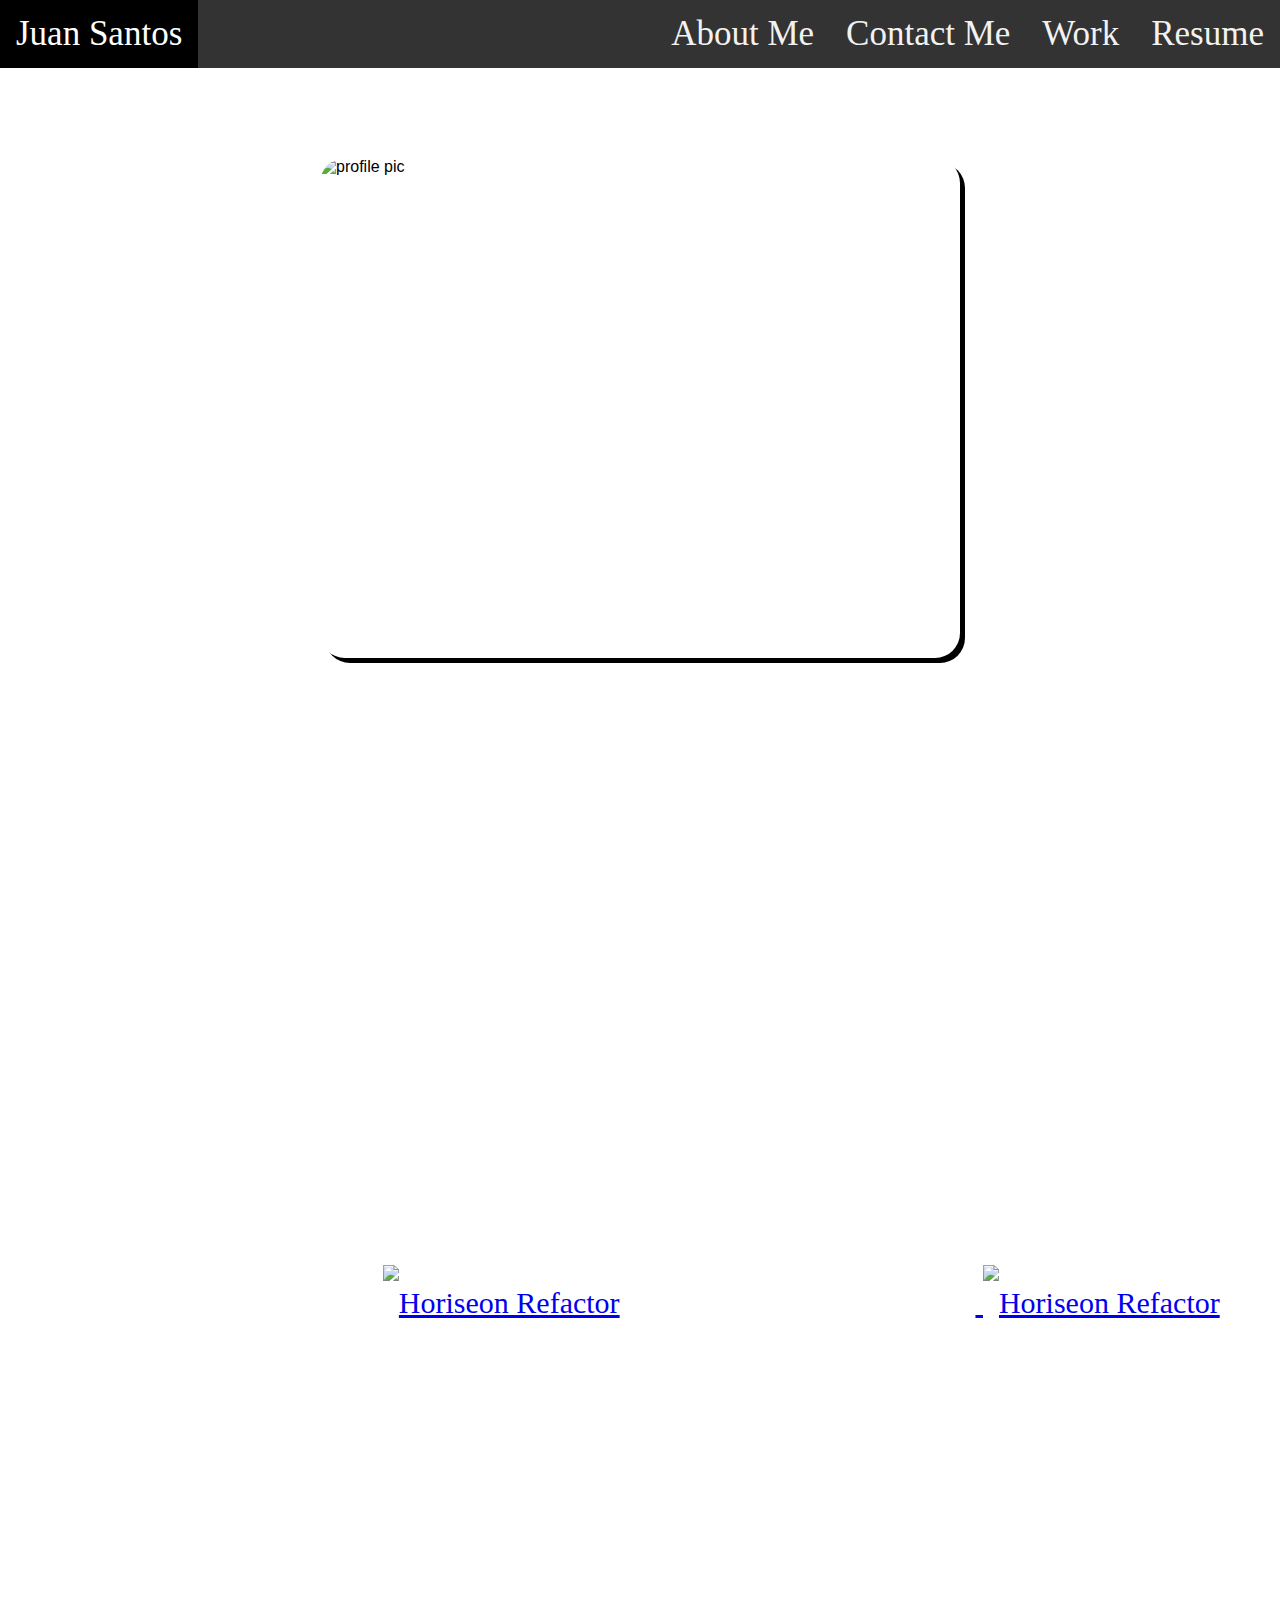
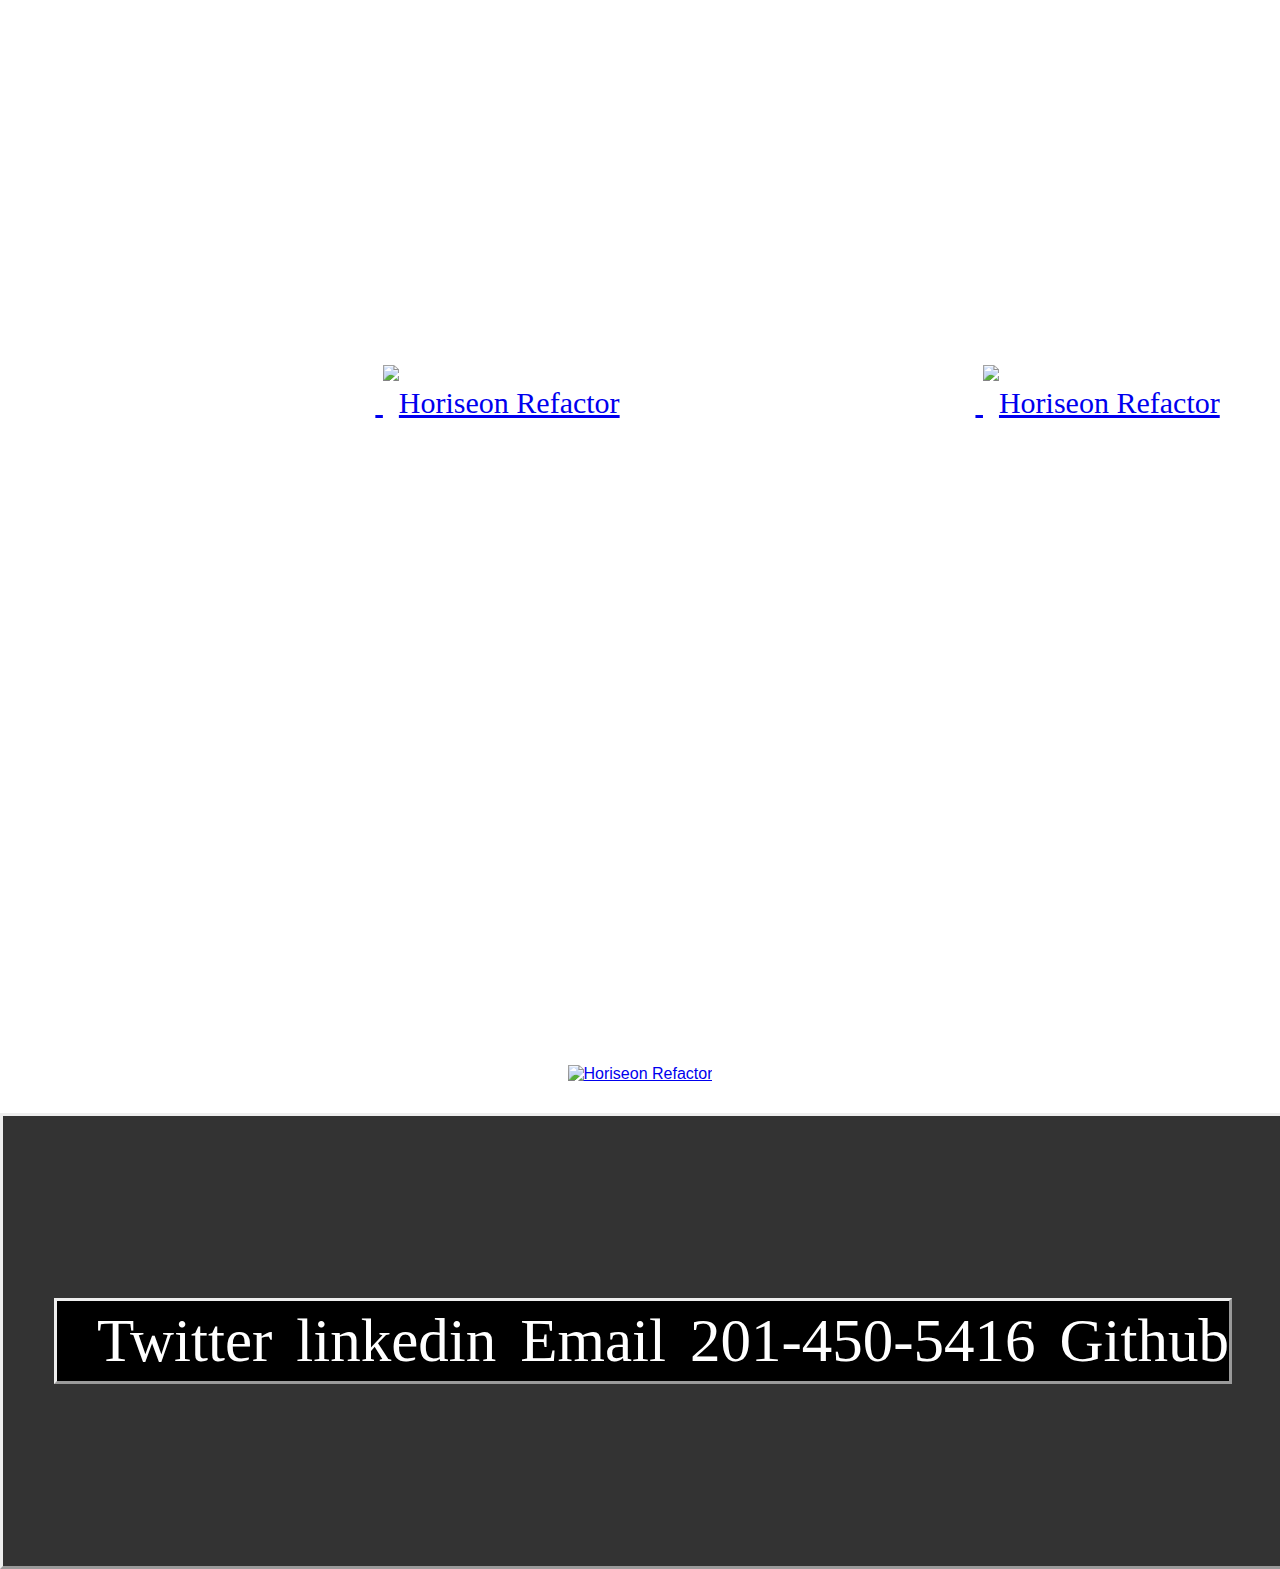
==== index.html @ 04cd7d2f "repaired contact link in small screens" ====
<!DOCTYPE html>
<html>

<head>
  <title>Juan Santos</title>
  <link rel="stylesheet" type="text/css" href="style.css">
  <link rel="stylesheet" href="https://fonts.googleapis.com/css?family=Tangerine">
</head>

<Body>
  <Nav class="topnav">
    <a class="active" href="index.html">Juan Santos</a>
    <div class="topnav-right">
      <a href="#aboutMe">About Me</a>
      <a href="#contacts">Contact Me</a>
      <a href="#work">Work</a>
      <A href="Secondpage.html">Resume</A>
    </div>
  </Nav>

  <br>
  <br>
  <br>
  <br>
  <br>



  <section>
    <img id="profilePic"
      src="https://gp1.wac.edgecastcdn.net/802892/http_public_production/photos/images/33603902/original/resize:300x225/crop:x0y121w1124h843/hash:1613493631/juansantos.jpg?1613493631"
      alt="profile pic" width="600px" height="500px">
  </section>

  <div>
    <h1 id="aboutMe">About Me</h1>
    <p>Self starting Full Stack Web Developer, with a keen knack for fast learning. My background in Entrepreneurial
      Finance and Technology immersed in high risk, high stress situations have given me a great base for a Fintech
      working knowledge. I have recently acquired a Full Stack Certificate from Rutgers University, New Jersey. Being
      rewarded with a high caliber experience in JavaScript, CSS, react.js, and HTML. I possess the habits of
      learning,
      problem-solving and effectively colaborating, I see myself bringing value to your company, by creating, deploying
      and
      maintaining state of the art apps, websites and projects.</p>
  </div>



  <main class="boxes">

    <div class="horiseon">Horizon Refactord Page
      <a href="https://github.com/thereal-baitjet/seoHorizonhw1">
        <img
          src="https://github.com/thereal-baitjet/seoHorizonhw1/raw/main/assets/images/2021-02-12-20-27-thereal-baitjet.github.io.png"
          widht="45%" height="575px" alt="Horiseon Refactor"></a></div>
          <br>
    <div class="horiseon">Horizon Refactord Page<a  href="https://github.com/thereal-baitjet/seoHorizonhw1">
      <img
        src="https://github.com/thereal-baitjet/seoHorizonhw1/raw/main/assets/images/2021-02-12-20-27-thereal-baitjet.github.io.png"
        widht="45%" height="575px" alt="Horiseon Refactor"></a></div>
    <div class="horiseon">Horizon Refactord Page<a  href="https://github.com/thereal-baitjet/seoHorizonhw1">
      <img
        src="https://github.com/thereal-baitjet/seoHorizonhw1/raw/main/assets/images/2021-02-12-20-27-thereal-baitjet.github.io.png"
        widht="45%" height="575x" alt="Horiseon Refactor"></a></div>
      <div class="horiseon">Horizon Refactord Page<a  href="https://github.com/thereal-baitjet/seoHorizonhw1">
        <img
          src="https://github.com/thereal-baitjet/seoHorizonhw1/raw/main/assets/images/2021-02-12-20-27-thereal-baitjet.github.io.png"
          widht="45%" height="575px" alt="Horiseon Refactor"></a></div>
      
      
          <section id="work"><a href="https://github.com/thereal-baitjet/seoHorizonhw1">
        <img
          src="https://github.com/thereal-baitjet/seoHorizonhw1/raw/main/assets/images/2021-02-12-20-27-thereal-baitjet.github.io.png"
          widht="90%" height="1150px" alt="Horiseon Refactor"></a></section>
           <!--changed last iomafe div to section to make it larger and centered-->
      </main>


</body>
<footer id="contacts">
  <ul class="ful">
    <li><a href="https://twitter.com/Baitjet4">Twitter</a></li>
    <li><a href="https://linkedin.com/in/juan-santos-8380b0186">linkedin</a></li>
    <li><a href="mailto:baitjet@icloud.com">Email</a></li>
    <li><a href="tel:2014505416">201-450-5416</a></li>
    <li><a href="https://github.com/thereal-baitjet">Github</a></li>
  </ul>
</footer>

</html>
---- style.css ----
html body { 
  background-image: url(assets/felix-mittermeier.jpg)
}
.boxes {
padding: 30px;
}

.boxes > div {
      margin-left: 45px;
      width: 45.5%;
      height: 700px;
      text-align: center;
      line-height: 75px;
      font-size: 30px;
      font-family: 'pt serif';
      color: white;
  }
/*gives the div boxes theyre properties*/
body {
    margin: 0;
    font-family: Arial, Helvetica, sans-serif;
  }
  
  .topnav {
    overflow: hidden;
    background-color: #333;
  }
  
  .topnav a {
    font-family: 'pt serif';
    float: left;
    color: #f2f2f2;
    text-align: center;
    padding: 14px 16px;
    text-decoration: none;
    font-size: 35px;
  }
  
  .topnav a:hover {
    background-color: black;
    color: white;
  }
  
  .topnav a.active {
    background: black;
    color: white;
  }
  
  .topnav-right {
    float: right;
}
  .boxes {
      display: flex;
      flex-wrap: wrap;
      flex-direction: row;
      align-items: center;
  }

.ful {
        border: outset;
        display: inline-grid;
        grid-auto-flow: row;
        grid-gap: 24px;
        justify-items: center;
        margin: auto;
      }
      
      @media (min-width: 500px){
    
        .ful {
          background: black;
          display: flex;
          flex-flow: wrap;
          grid-auto-flow: column;
          list-style-type: none;
          /* fixed footer for smallers screens*/
        }
      
     .ful a {
         overflow: hidden;
         display: flex;
         flex-wrap: wrap;
         flex-direction: row;
        font-size: 61px;
        font-family: 'pt serif';
        color: rgb(255, 255, 255);
        text-decoration: none;
        box-shadow: inset 0 -1px 0 red(0, 92%, 14%, 0.4);
      }
      
     .ful a:hover {
        box-shadow: inset 0 -1.2em 0 red(0, 0%, 100%, 0.4);
      }
      
     .ful li:last-child {
        grid-column: 1 / 2;
        grid-row: 1 / 2;
      }

  footer {
    border: outset;
    display: flex;
    flex-direction: column;
    height: 50vh;
    width: 100%;
    background-color: #333;
    line-height: 1.3;
  }
  p {
    color: white;
    font-family: 'pt serif';
    font-size: 35px;
    margin: 6%;
  }

  h1 {
    color: white;
    font-family: 'pt serif';
    font-size: 35px;
    text-align: center;
  }
  #profilePic {
    display: block;
    margin-left: auto;
    margin-right: auto;
    width: 50%;
    border-radius: 25px;
    box-shadow: 5px 5px;
  }
  #instgram {
    display: block;
    margin-left: auto;
    margin-right: auto;
    width: 50%;
    border-radius: 25px;
    box-shadow: 5px 5px;
  }
  #horiseon {
    width: 100vmax;
    Display: flex;
    flex-direction: column;
    flex-wrap: wrap;
  }
  main {
    text-align: center;
  }
  
  #work {
    box-align: bottom;
    box-align: center;
    width: 100vmax;
  }

  }
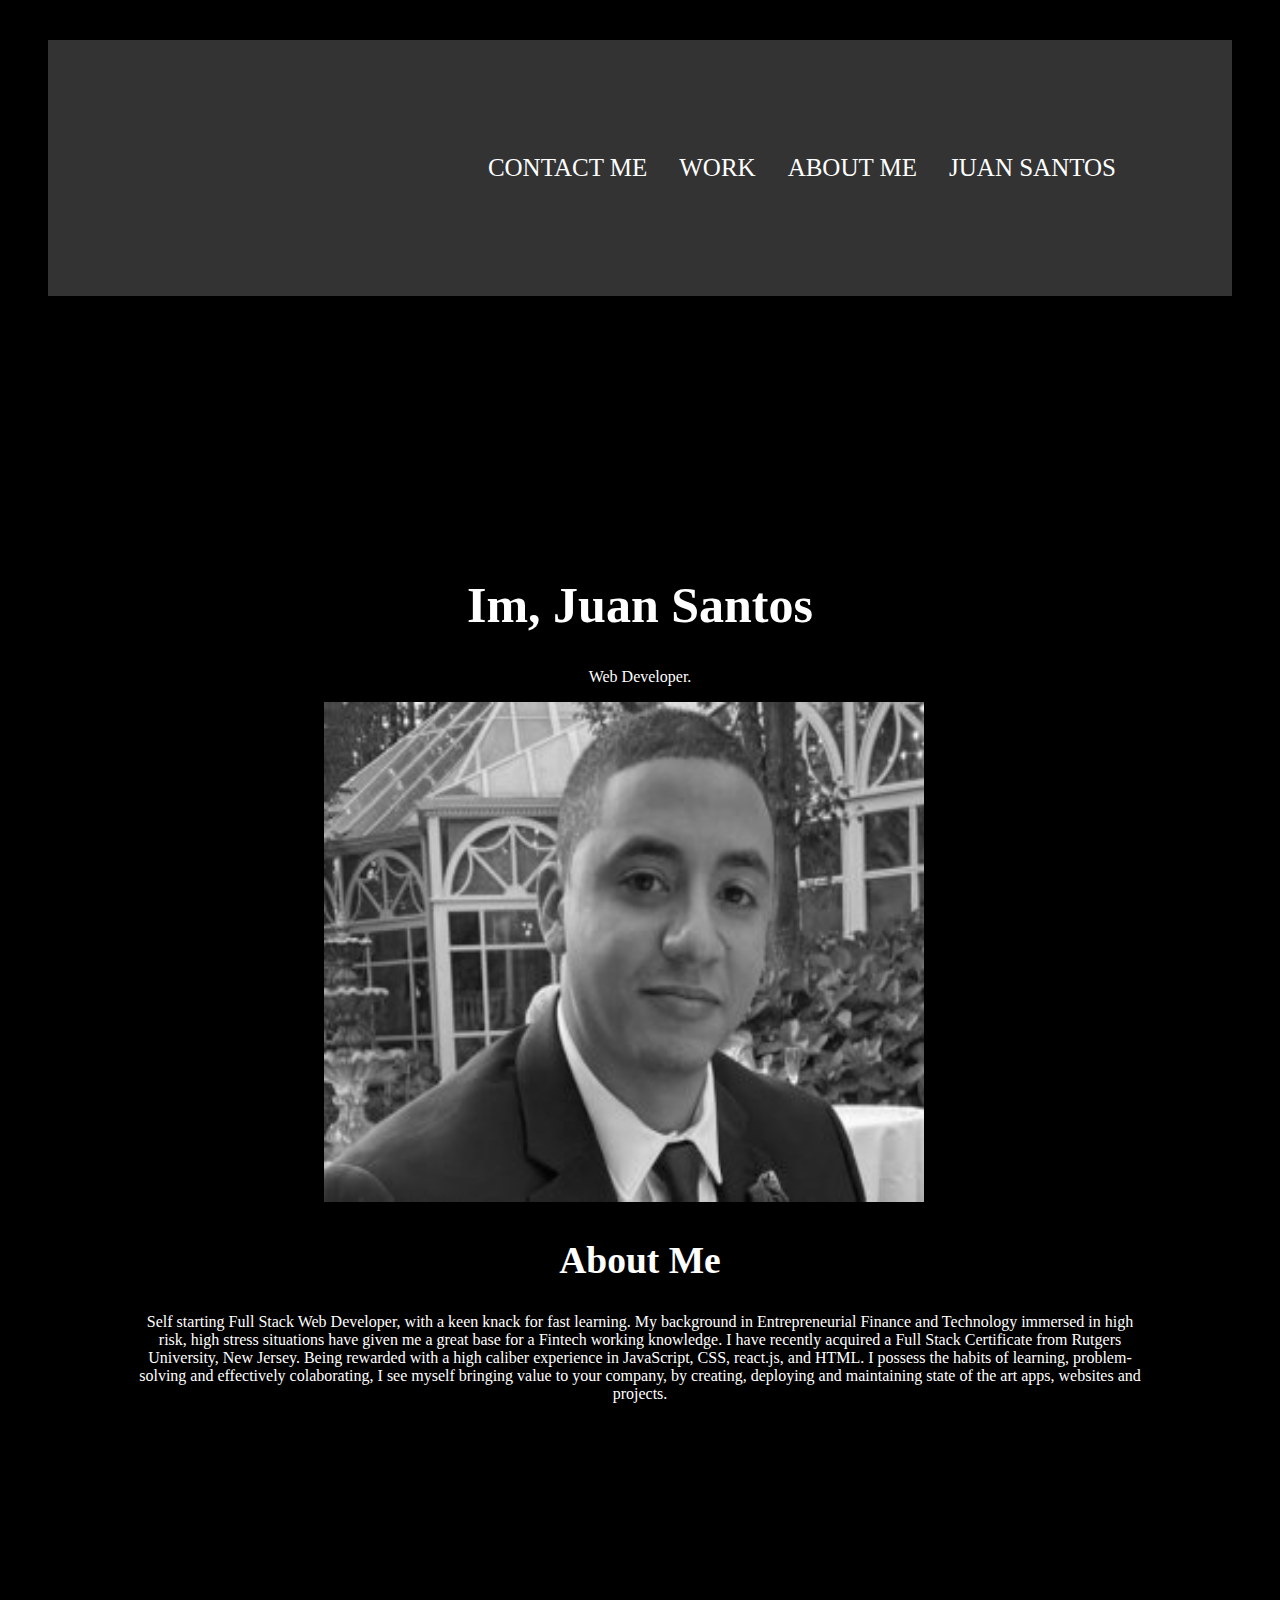
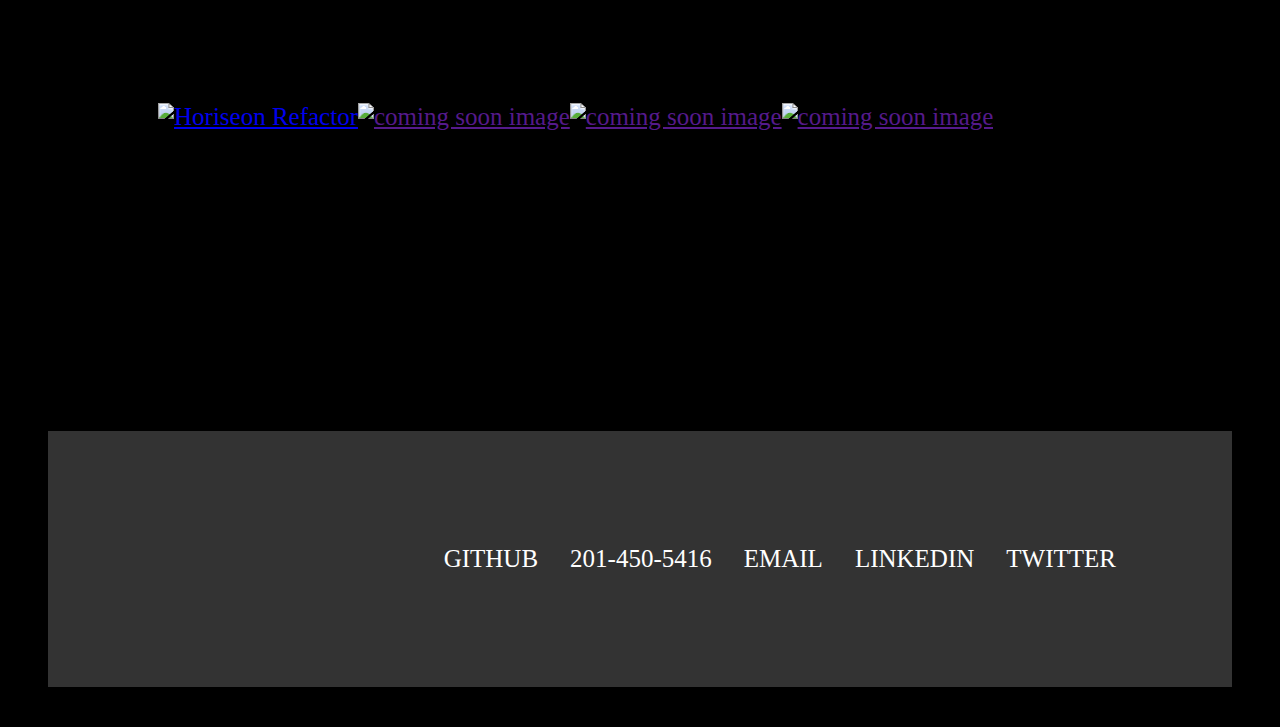
==== commit 8dfc2fcf: "scrathed css file and redid completely" ====
--- a/index.html
+++ b/index.html
@@ -4,36 +4,33 @@
 <head>
   <title>Juan Santos</title>
   <link rel="stylesheet" type="text/css" href="style.css">
-  <link rel="stylesheet" href="https://fonts.googleapis.com/css?family=Tangerine">
 </head>
 
 <Body>
-  <Nav class="topnav">
-    <a class="active" href="index.html">Juan Santos</a>
-    <div class="topnav-right">
-      <a href="#aboutMe">About Me</a>
-      <a href="#contacts">Contact Me</a>
-      <a href="#work">Work</a>
-      <A href="Secondpage.html">Resume</A>
-    </div>
-  </Nav>
 
-  <br>
-  <br>
-  <br>
-  <br>
-  <br>
+  <nav>
+     <ul>
+       <li><a href="#index.html">JUAN SANTOS</a></li>
+       <li><a href="#aboutMe">ABOUT ME</a></li>
+       <li><a href="#work">WORK</a></li>
+       <li><a href="#contacts">CONTACT ME</a></li>
+     </ul>
+    </nav>
 
 
+    <div>
+      <h1>Im, Juan Santos </h1>
+      <p>Web Developer.</p>
+  </div>
 
-  <section>
+  <section class="centeredPic">
     <img id="profilePic"
-      src="https://gp1.wac.edgecastcdn.net/802892/http_public_production/photos/images/33603902/original/resize:300x225/crop:x0y121w1124h843/hash:1613493631/juansantos.jpg?1613493631"
-      alt="profile pic" width="600px" height="500px">
+      src="blkwhtprofile.jpg"
+      alt="Recent pic in black and white" width="600px" height="500px">
   </section>
 
-  <div>
-    <h1 id="aboutMe">About Me</h1>
+  <div class="centeredAbout">
+    <h2 id="aboutMe">About Me</h2>
     <p>Self starting Full Stack Web Developer, with a keen knack for fast learning. My background in Entrepreneurial
       Finance and Technology immersed in high risk, high stress situations have given me a great base for a Fintech
       working knowledge. I have recently acquired a Full Stack Certificate from Rutgers University, New Jersey. Being
@@ -44,46 +41,49 @@
       maintaining state of the art apps, websites and projects.</p>
   </div>
 
+  
+  <main>
+  
+  
+    <section id="work" Class="mainWork">
+      
+      <div>
+        <a href="https://github.com/thereal-baitjet/seoHorizonhw1">
+    <img
+      src="https://github.com/thereal-baitjet/seoHorizonhw1/raw/main/assets/images/2021-02-12-20-27-thereal-baitjet.github.io.png"
+      widht="25%" height="300px" alt="Horiseon Refactor"></a></div>
+   
 
-
-  <main class="boxes">
-
-    <div class="horiseon">Horizon Refactord Page
-      <a href="https://github.com/thereal-baitjet/seoHorizonhw1">
+    <div class="Coming soon">
+      <a href="">
         <img
-          src="https://github.com/thereal-baitjet/seoHorizonhw1/raw/main/assets/images/2021-02-12-20-27-thereal-baitjet.github.io.png"
-          widht="45%" height="575px" alt="Horiseon Refactor"></a></div>
+          src="https://image.freepik.com/free-vector/coming-soon-message-illuminated-with-light-projector_1284-3622.jpg"
+          widht="25%" height="300px" alt="coming soon image"></a></div>
           <br>
-    <div class="horiseon">Horizon Refactord Page<a  href="https://github.com/thereal-baitjet/seoHorizonhw1">
+    <div class="horiseon"><a  href="">
       <img
-        src="https://github.com/thereal-baitjet/seoHorizonhw1/raw/main/assets/images/2021-02-12-20-27-thereal-baitjet.github.io.png"
-        widht="45%" height="575px" alt="Horiseon Refactor"></a></div>
-    <div class="horiseon">Horizon Refactord Page<a  href="https://github.com/thereal-baitjet/seoHorizonhw1">
+        src="https://image.freepik.com/free-vector/coming-soon-message-illuminated-with-light-projector_1284-3622.jpg"
+        widht="25%" height="300px" alt="coming soon image"></a></div>
+    <div class="horiseon"><a  href="">
       <img
-        src="https://github.com/thereal-baitjet/seoHorizonhw1/raw/main/assets/images/2021-02-12-20-27-thereal-baitjet.github.io.png"
-        widht="45%" height="575x" alt="Horiseon Refactor"></a></div>
-      <div class="horiseon">Horizon Refactord Page<a  href="https://github.com/thereal-baitjet/seoHorizonhw1">
-        <img
-          src="https://github.com/thereal-baitjet/seoHorizonhw1/raw/main/assets/images/2021-02-12-20-27-thereal-baitjet.github.io.png"
-          widht="45%" height="575px" alt="Horiseon Refactor"></a></div>
+        src="https://image.freepik.com/free-vector/coming-soon-message-illuminated-with-light-projector_1284-3622.jpg"
+        widht="25%" height="300x" alt="coming soon image"></a></div>
+  
       
-      
-          <section id="work"><a href="https://github.com/thereal-baitjet/seoHorizonhw1">
-        <img
-          src="https://github.com/thereal-baitjet/seoHorizonhw1/raw/main/assets/images/2021-02-12-20-27-thereal-baitjet.github.io.png"
-          widht="90%" height="1150px" alt="Horiseon Refactor"></a></section>
-           <!--changed last iomafe div to section to make it larger and centered-->
-      </main>
+        </section>
+   
+           
+    </main>
 
 
 </body>
 <footer id="contacts">
-  <ul class="ful">
-    <li><a href="https://twitter.com/Baitjet4">Twitter</a></li>
-    <li><a href="https://linkedin.com/in/juan-santos-8380b0186">linkedin</a></li>
-    <li><a href="mailto:baitjet@icloud.com">Email</a></li>
+  <ul>
+    <li><a href="https://twitter.com/Baitjet4">TWITTER</a></li>
+    <li><a href="https://linkedin.com/in/juan-santos-8380b0186">LINKEDIN</a></li>
+    <li><a href="mailto:baitjet@icloud.com">EMAIL</a></li>
     <li><a href="tel:2014505416">201-450-5416</a></li>
-    <li><a href="https://github.com/thereal-baitjet">Github</a></li>
+    <li><a href="https://github.com/thereal-baitjet">GITHUB</a></li>
   </ul>
 </footer>
 
--- a/style.css
+++ b/style.css
@@ -1,155 +1,65 @@
-html body { 
-  background-image: url(assets/felix-mittermeier.jpg)
-}
-.boxes {
-padding: 30px;
+html {
+  background-color: black;
+  font-family: serif;
+  font-size: 25px;
 }
 
-.boxes > div {
-      margin-left: 45px;
-      width: 45.5%;
-      height: 700px;
-      text-align: center;
-      line-height: 75px;
-      font-size: 30px;
-      font-family: 'pt serif';
-      color: white;
-  }
-/*gives the div boxes theyre properties*/
-body {
-    margin: 0;
-    font-family: Arial, Helvetica, sans-serif;
-  }
+ul {
+  text-align: center;
+  list-style-type: none;
+  margin: 40px;
+  padding: 100px;
+  overflow: hidden;
+  background-color: #333;
+}
+
+li {
+  float: inline-end;
   
-  .topnav {
-    overflow: hidden;
-    background-color: #333;
-  }
-  
-  .topnav a {
-    font-family: 'pt serif';
-    float: left;
-    color: #f2f2f2;
-    text-align: center;
-    padding: 14px 16px;
-    text-decoration: none;
-    font-size: 35px;
-  }
-  
-  .topnav a:hover {
-    background-color: black;
-    color: white;
-  }
-  
-  .topnav a.active {
-    background: black;
-    color: white;
-  }
-  
-  .topnav-right {
-    float: right;
 }
-  .boxes {
-      display: flex;
-      flex-wrap: wrap;
-      flex-direction: row;
-      align-items: center;
-  }
 
-.ful {
-        border: outset;
-        display: inline-grid;
-        grid-auto-flow: row;
-        grid-gap: 24px;
-        justify-items: center;
-        margin: auto;
-      }
-      
-      @media (min-width: 500px){
-    
-        .ful {
-          background: black;
-          display: flex;
-          flex-flow: wrap;
-          grid-auto-flow: column;
-          list-style-type: none;
-          /* fixed footer for smallers screens*/
-        }
-      
-     .ful a {
-         overflow: hidden;
-         display: flex;
-         flex-wrap: wrap;
-         flex-direction: row;
-        font-size: 61px;
-        font-family: 'pt serif';
-        color: rgb(255, 255, 255);
-        text-decoration: none;
-        box-shadow: inset 0 -1px 0 red(0, 92%, 14%, 0.4);
-      }
-      
-     .ful a:hover {
-        box-shadow: inset 0 -1.2em 0 red(0, 0%, 100%, 0.4);
-      }
-      
-     .ful li:last-child {
-        grid-column: 1 / 2;
-        grid-row: 1 / 2;
-      }
+li a {
+  display: block;
+  color: white;
+  text-align: center;
+  padding: 14px 16px;
+  text-decoration: none; 
+}
 
-  footer {
-    border: outset;
-    display: flex;
-    flex-direction: column;
-    height: 50vh;
-    width: 100%;
-    background-color: #333;
-    line-height: 1.3;
-  }
-  p {
-    color: white;
-    font-family: 'pt serif';
-    font-size: 35px;
-    margin: 6%;
-  }
-
-  h1 {
-    color: white;
-    font-family: 'pt serif';
-    font-size: 35px;
-    text-align: center;
-  }
-  #profilePic {
-    display: block;
-    margin-left: auto;
-    margin-right: auto;
-    width: 50%;
-    border-radius: 25px;
-    box-shadow: 5px 5px;
-  }
-  #instgram {
-    display: block;
-    margin-left: auto;
-    margin-right: auto;
-    width: 50%;
-    border-radius: 25px;
-    box-shadow: 5px 5px;
-  }
-  #horiseon {
-    width: 100vmax;
-    Display: flex;
-    flex-direction: column;
-    flex-wrap: wrap;
-  }
-  main {
-    text-align: center;
-  }
-  
-  #work {
-    box-align: bottom;
-    box-align: center;
-    width: 100vmax;
-  }
-
-  }
-  +/* Change the link color to #111 (black) on hover */
+li a:hover {
+  background-color: #111;
+}
+.centeredPic {
+  display: block;
+  margin-left: 25%;
+  margin-right: 25%;
+  width: 50%;
+}
+.centeredAbout {
+  margin-right: 10%;
+  margin-left: 10%;
+  color: white;
+}
+h1 {
+  margin-top: 280px;
+  font-size: 50px;
+  color: white;
+  text-align: center;
+}
+p {
+  color: white;
+  font-size: 16px;
+  text-align: center;
+}
+h2 {
+  text-align: center;
+}
+.mainWork {
+  margin-left: 150px;
+  margin-right: 150px;
+  display: flex;
+  flex: wrap;
+  margin-bottom: 300px;
+  margin-top: 300px;
+}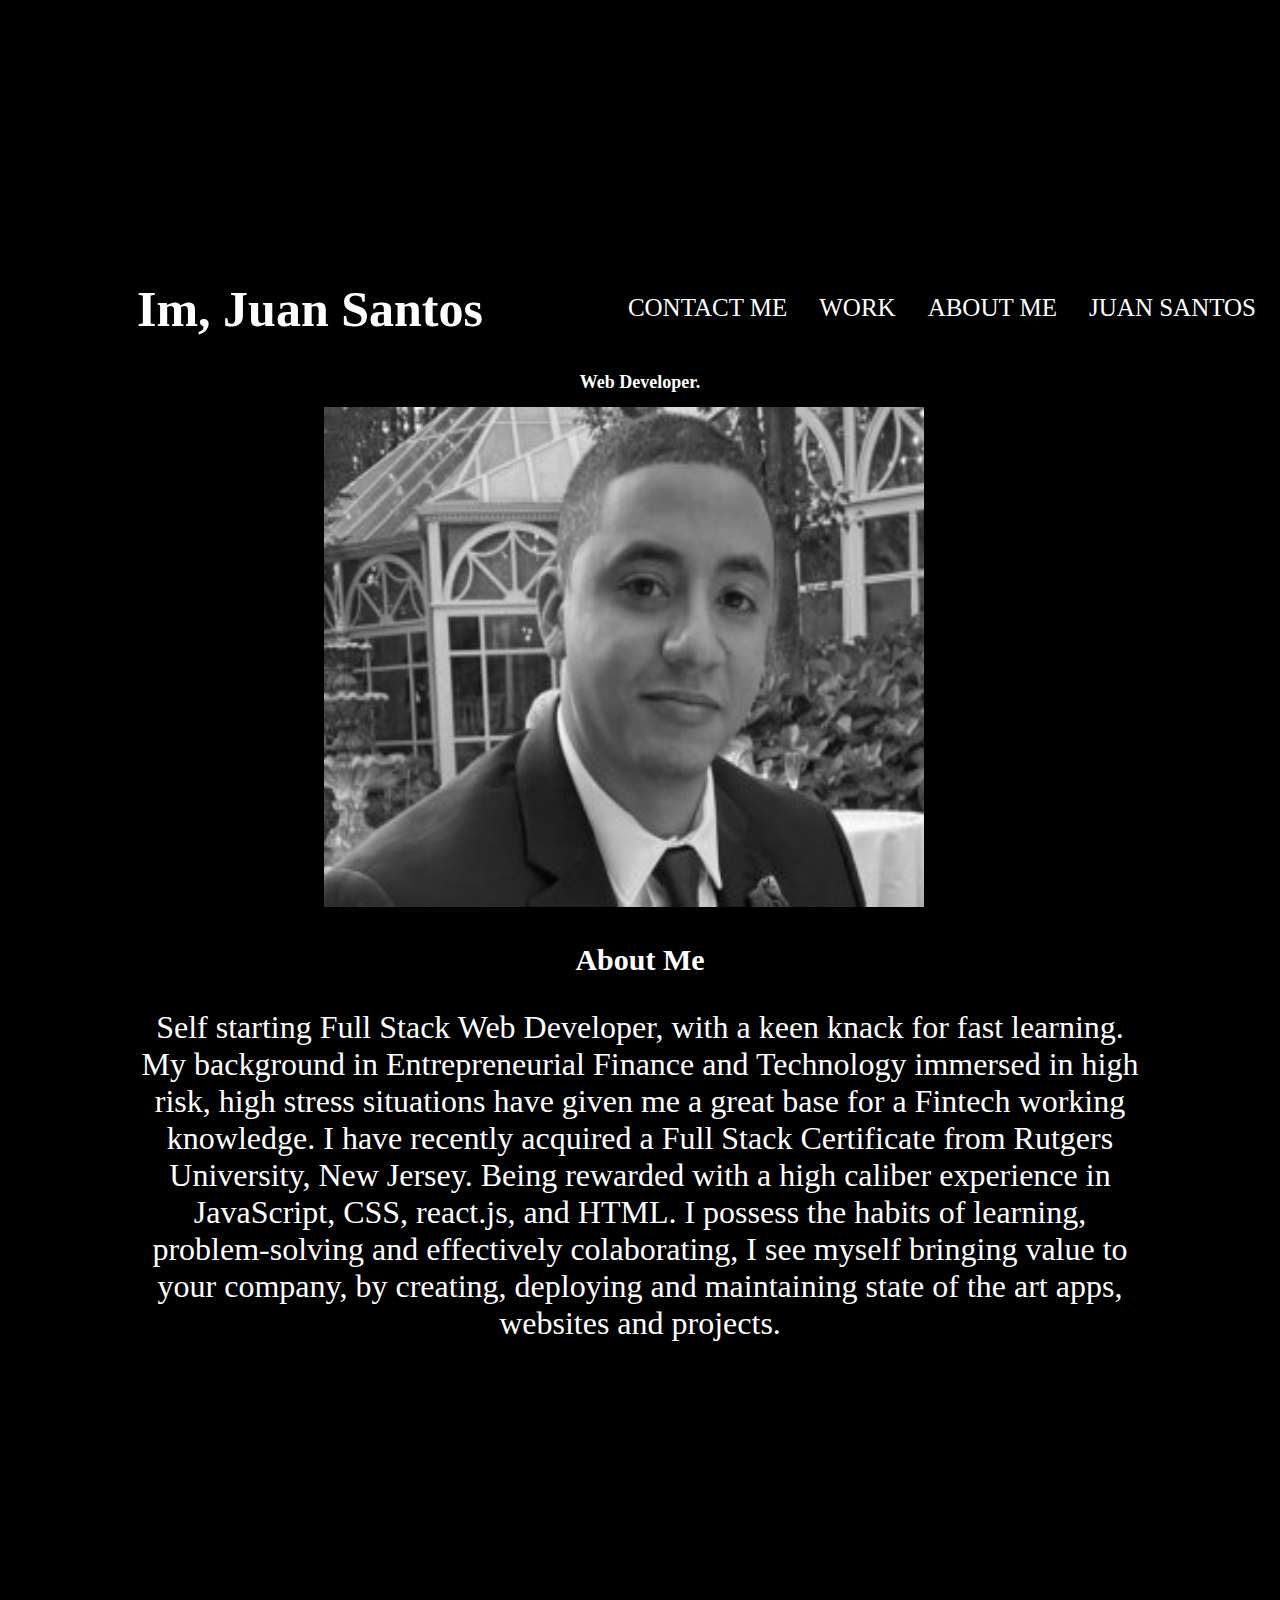
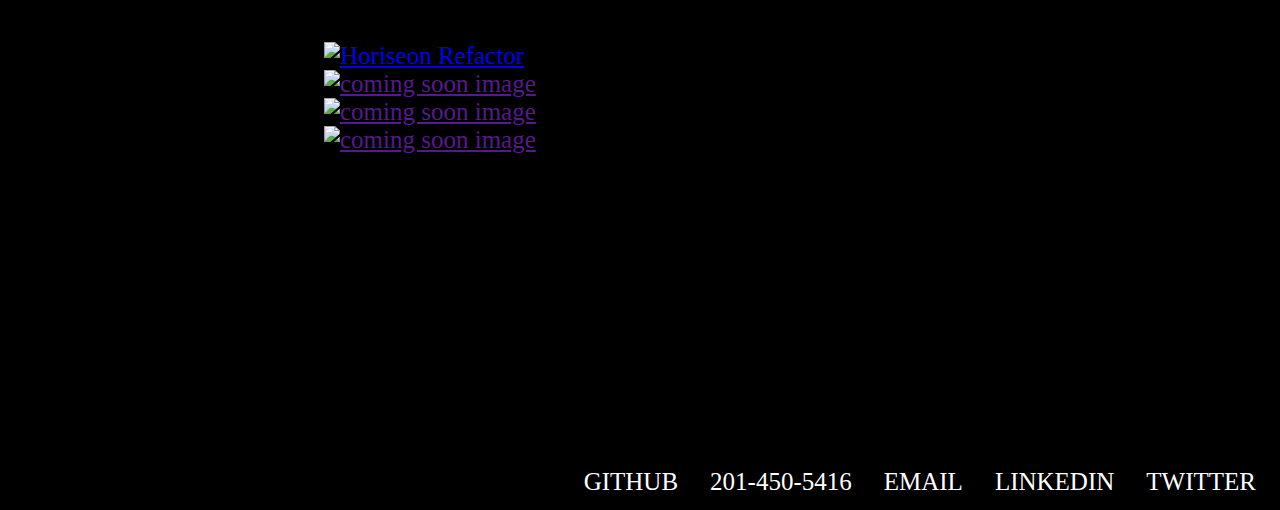
==== commit cac4e16c: "made images stack vertically and pop when hovered over" ====
--- a/index.html
+++ b/index.html
@@ -20,7 +20,7 @@
 
     <div>
       <h1>Im, Juan Santos </h1>
-      <p>Web Developer.</p>
+      <h2>Web Developer.</h2>
   </div>
 
   <section class="centeredPic">
@@ -30,7 +30,7 @@
   </section>
 
   <div class="centeredAbout">
-    <h2 id="aboutMe">About Me</h2>
+    <h3 id="aboutMe">About Me</h3>
     <p>Self starting Full Stack Web Developer, with a keen knack for fast learning. My background in Entrepreneurial
       Finance and Technology immersed in high risk, high stress situations have given me a great base for a Fintech
       working knowledge. I have recently acquired a Full Stack Certificate from Rutgers University, New Jersey. Being
@@ -47,27 +47,20 @@
   
     <section id="work" Class="mainWork">
       
-      <div>
-        <a href="https://github.com/thereal-baitjet/seoHorizonhw1">
-    <img
+      <div class="comingsoon">
+        <a href="https://github.com/thereal-baitjet/seoHorizonhw1"><img
       src="https://github.com/thereal-baitjet/seoHorizonhw1/raw/main/assets/images/2021-02-12-20-27-thereal-baitjet.github.io.png"
-      widht="25%" height="300px" alt="Horiseon Refactor"></a></div>
-   
-
-    <div class="Coming soon">
-      <a href="">
-        <img
+      widht="60%" height="1000px" alt="Horiseon Refactor"></a></div>
+    <div class="comingsoon2">
+      <a href=""><img
           src="https://image.freepik.com/free-vector/coming-soon-message-illuminated-with-light-projector_1284-3622.jpg"
-          widht="25%" height="300px" alt="coming soon image"></a></div>
-          <br>
-    <div class="horiseon"><a  href="">
-      <img
+          widht="50%" height="600px" alt="coming soon image"></a></div>
+    <div class="comingsoon2"><a  href=""><img
         src="https://image.freepik.com/free-vector/coming-soon-message-illuminated-with-light-projector_1284-3622.jpg"
-        widht="25%" height="300px" alt="coming soon image"></a></div>
-    <div class="horiseon"><a  href="">
-      <img
+        widht="50%" height="600x" alt="coming soon image"></a></div>
+    <div class="comingsoon2"><a  href=""><img
         src="https://image.freepik.com/free-vector/coming-soon-message-illuminated-with-light-projector_1284-3622.jpg"
-        widht="25%" height="300x" alt="coming soon image"></a></div>
+        widht="50%" height="600px" alt="coming soon image"></a></div>
   
       
         </section>
--- a/style.css
+++ b/style.css
@@ -7,9 +7,7 @@
 ul {
   text-align: center;
   list-style-type: none;
-  margin: 40px;
-  padding: 100px;
-  overflow: hidden;
+  overflow: visible;
   background-color: #333;
 }
 
@@ -49,17 +47,36 @@
 }
 p {
   color: white;
-  font-size: 16px;
+  font-size: 32px;
+  text-align: center;
+}
+h3{
+  font-size: 30px;
   text-align: center;
 }
 h2 {
+  font-size: large;
   text-align: center;
+  color: white;
 }
 .mainWork {
-  margin-left: 150px;
-  margin-right: 150px;
   display: flex;
+  flex-direction: column;
   flex: wrap;
   margin-bottom: 300px;
   margin-top: 300px;
+  margin-left:25%;
+  margin-right: 25%;
+}
+.comingsoon img:hover {
+  transform: scale(1.5);
+}
+.comingsoon2 img:hover {
+  margin-left: 50px;
+  transform: scale(1.8);
+}
+@media only screen and (max-width: 600px) {
+  html {
+    background-color: lightblue;
+  }
 }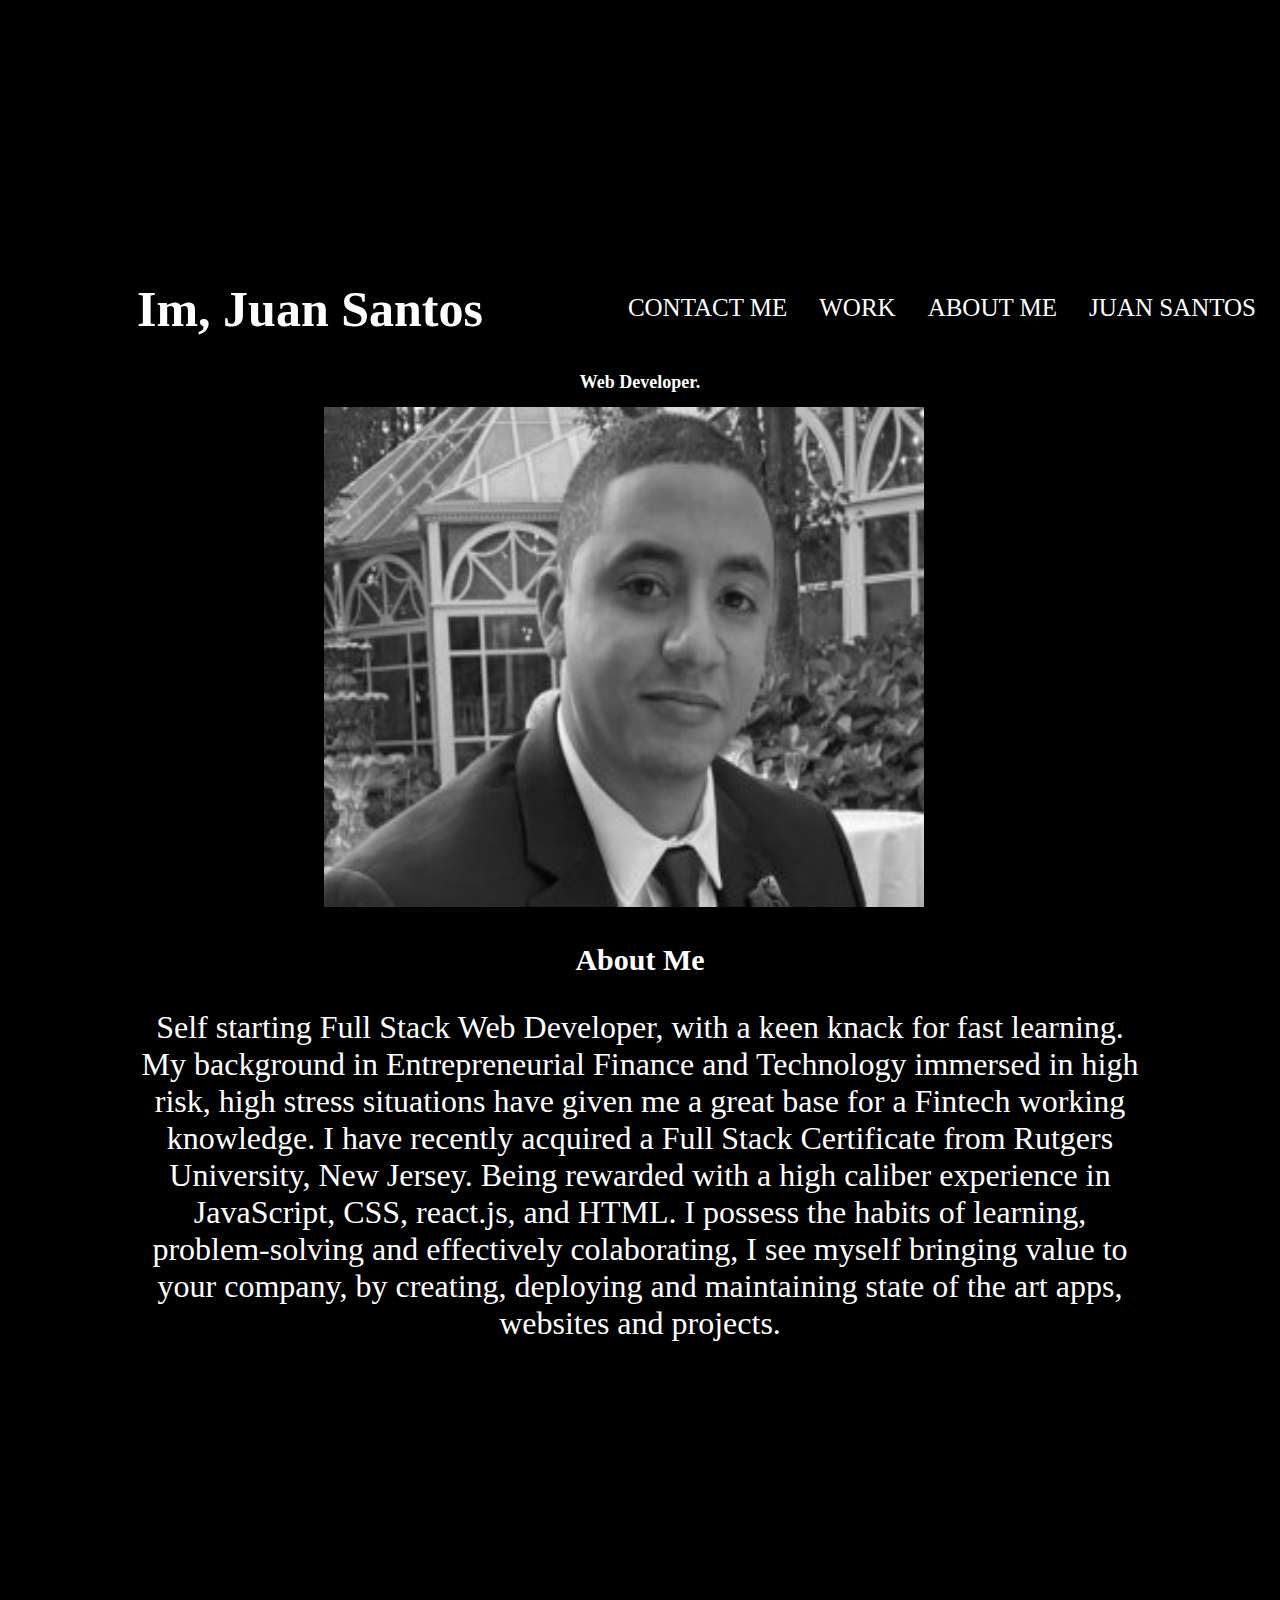
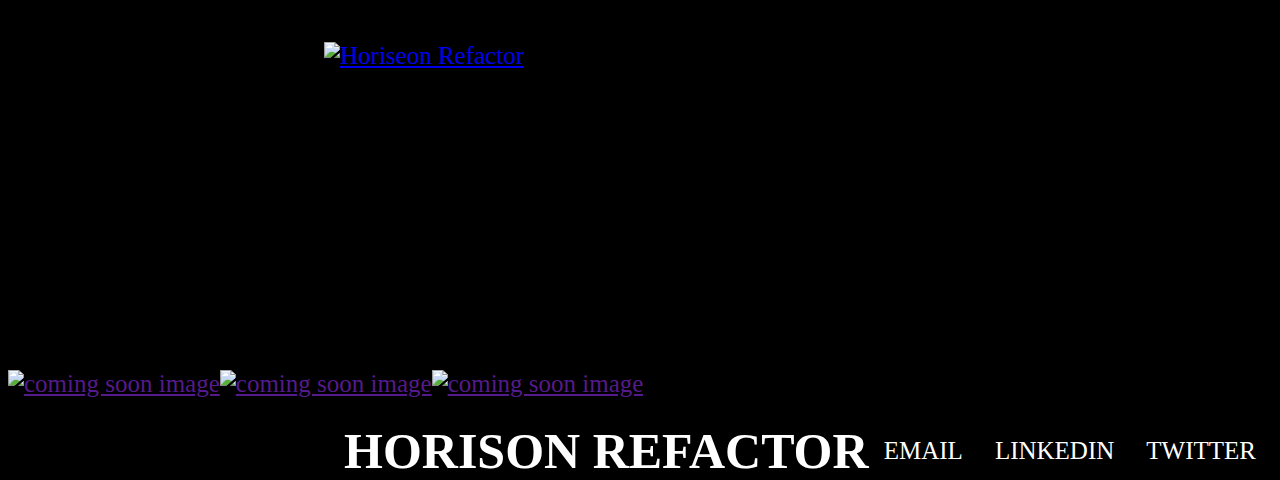
==== commit 1f6b80bc: "added mobile css file centered horizon image on mobile" ====
--- a/index.html
+++ b/index.html
@@ -1,16 +1,16 @@
 <!DOCTYPE html>
 <html>
-
-<head>
+  
+<head></head>
   <title>Juan Santos</title>
   <link rel="stylesheet" type="text/css" href="style.css">
-</head>
-
+  <link rel="stylesheet" href="styles/mobile.css"
+       media="only screen and (max-device-width: 480px)">
 <Body>
 
   <nav>
      <ul>
-       <li><a href="#index.html">JUAN SANTOS</a></li>
+       <li><a href="#profilePic">JUAN SANTOS</a></li>
        <li><a href="#aboutMe">ABOUT ME</a></li>
        <li><a href="#work">WORK</a></li>
        <li><a href="#contacts">CONTACT ME</a></li>
@@ -47,20 +47,23 @@
   
     <section id="work" Class="mainWork">
       
-      <div class="comingsoon">
+      <div class="comingsoon" style="position:relative;"><h1 style="position:absolute; top:100px; left:20px;">HORISON REFACTOR</h1>
         <a href="https://github.com/thereal-baitjet/seoHorizonhw1"><img
       src="https://github.com/thereal-baitjet/seoHorizonhw1/raw/main/assets/images/2021-02-12-20-27-thereal-baitjet.github.io.png"
-      widht="60%" height="1000px" alt="Horiseon Refactor"></a></div>
-    <div class="comingsoon2">
+      widht="60%" height="1000px" alt="Horiseon Refactor"></a></div></section>
+    
+      <section id= subWork>
+        
+        <div class="comingsoon2" id="hide">
       <a href=""><img
           src="https://image.freepik.com/free-vector/coming-soon-message-illuminated-with-light-projector_1284-3622.jpg"
-          widht="50%" height="600px" alt="coming soon image"></a></div>
-    <div class="comingsoon2"><a  href=""><img
+          widht="30%" height="450px" alt="coming soon image"></a></div>
+    <div class="comingsoon2" id="hide"><a  href=""><img
         src="https://image.freepik.com/free-vector/coming-soon-message-illuminated-with-light-projector_1284-3622.jpg"
-        widht="50%" height="600x" alt="coming soon image"></a></div>
-    <div class="comingsoon2"><a  href=""><img
+        widht="30%" height="450x" alt="coming soon image"></a></div>
+    <div class="comingsoon2" id="hide"><a  href=""><img
         src="https://image.freepik.com/free-vector/coming-soon-message-illuminated-with-light-projector_1284-3622.jpg"
-        widht="50%" height="600px" alt="coming soon image"></a></div>
+        widht="30%" height="450px" alt="coming soon image"></a></div>
   
       
         </section>
--- a/style.css
+++ b/style.css
@@ -40,6 +40,7 @@
   color: white;
 }
 h1 {
+  background-color: black;
   margin-top: 280px;
   font-size: 50px;
   color: white;
@@ -62,11 +63,15 @@
 .mainWork {
   display: flex;
   flex-direction: column;
-  flex: wrap;
+  flex-shrink: 1 0;
   margin-bottom: 300px;
   margin-top: 300px;
   margin-left:25%;
   margin-right: 25%;
+}
+#subWork{
+  display: flex;
+  flex-direction: row;
 }
 .comingsoon img:hover {
   transform: scale(1.5);
@@ -74,9 +79,4 @@
 .comingsoon2 img:hover {
   margin-left: 50px;
   transform: scale(1.8);
-}
-@media only screen and (max-width: 600px) {
-  html {
-    background-color: lightblue;
-  }
 }--- a/styles/mobile.css
+++ b/styles/mobile.css
@@ -0,0 +1,76 @@
+html {
+    background-color: black;
+    font-family: serif;
+    font-size: 25px;
+  }
+  ul {
+    text-align: center;
+    list-style-type: none;
+    overflow: visible;
+    background-color: #333;
+  }
+  
+  li {
+    float: inline-end;
+    
+  }
+  
+  li a {
+    display: block;
+    color: white;
+    text-align: center;
+    padding: 14px 16px;
+    text-decoration: none; 
+  }
+
+/* Change the link color to #111 (black) on hover */
+li a:hover {
+    background-color: #111;
+  }
+  .centeredPic {
+    display: block;
+    margin-left: 25%;
+    margin-right: 25%;
+    width: 50%;
+  }
+  .centeredAbout {
+    margin-right: 10%;
+    margin-left: 10%;
+    color: white;
+  }
+  h1 {
+    background-color: #111;
+    margin-top: 280px;
+    font-size: 50px;
+    color: white;
+    text-align: center;
+  }
+  p {
+    color: white;
+    font-size: 32px;
+    text-align: center;
+  }
+  h3{
+    font-size: 30px;
+    text-align: center;
+  }
+  h2 {
+    font-size: large;
+    text-align: center;
+    color: white;
+  }
+  .mainWork {
+    display: flex;
+    flex-direction: column;
+    flex-shrink: 1 0;
+    margin-bottom: 300px;
+    margin-top: 300px;
+    margin-left:25%;
+    margin-right: 25%;
+  }
+  #hide {
+      display: none;
+  }
+  #work {
+      margin-left: 13%;
+  }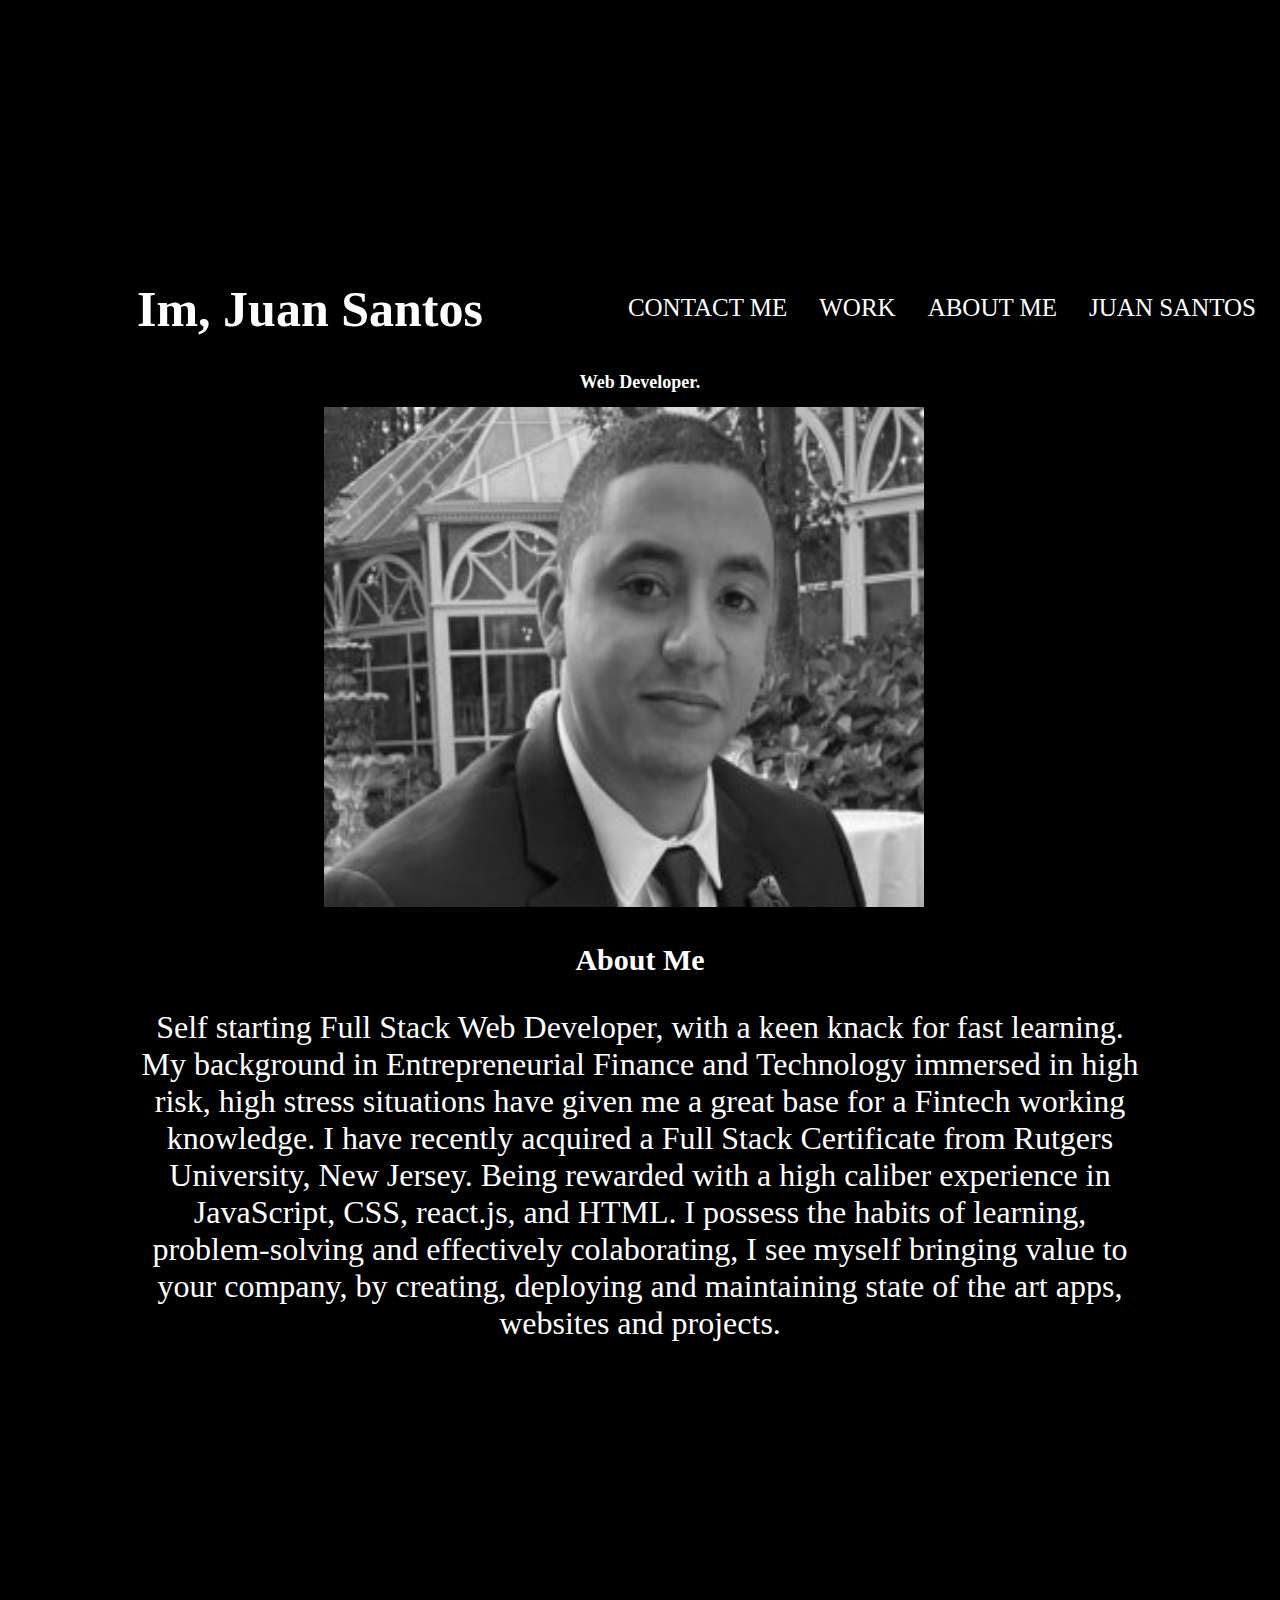
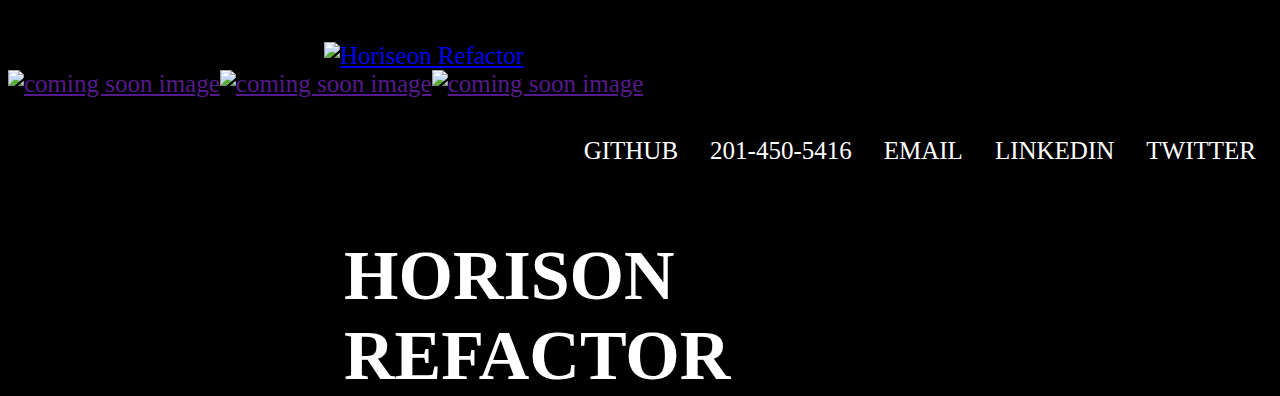
==== commit 0c8d22c5: "added some commets" ====
--- a/index.html
+++ b/index.html
@@ -6,6 +6,7 @@
   <link rel="stylesheet" type="text/css" href="style.css">
   <link rel="stylesheet" href="styles/mobile.css"
        media="only screen and (max-device-width: 480px)">
+       <!--added a second s=tyle sheet to make my edits in smaller screens-->
 <Body>
 
   <nav>
@@ -47,11 +48,11 @@
   
     <section id="work" Class="mainWork">
       
-      <div class="comingsoon" style="position:relative;"><h1 style="position:absolute; top:100px; left:20px;">HORISON REFACTOR</h1>
-        <a href="https://github.com/thereal-baitjet/seoHorizonhw1"><img
+      <div class="comingsoon" style="position:relative;"><h4 style="position:absolute; top:100px; left:20px;">HORISON REFACTOR</h4>
+        <a href="https://thereal-baitjet.github.io/seoHorizonhw1/"><img
       src="https://github.com/thereal-baitjet/seoHorizonhw1/raw/main/assets/images/2021-02-12-20-27-thereal-baitjet.github.io.png"
       widht="60%" height="1000px" alt="Horiseon Refactor"></a></div></section>
-    
+    <!--work image lager than other work when clicked takes you to, deployed work-->
       <section id= subWork>
         
         <div class="comingsoon2" id="hide">
@@ -64,7 +65,7 @@
     <div class="comingsoon2" id="hide"><a  href=""><img
         src="https://image.freepik.com/free-vector/coming-soon-message-illuminated-with-light-projector_1284-3622.jpg"
         widht="30%" height="450px" alt="coming soon image"></a></div>
-  
+  <!--sub images alittle bit smaller separated to flow in a row diappeares in smaller screens-->
       
         </section>
    
--- a/style.css
+++ b/style.css
@@ -3,7 +3,7 @@
   font-family: serif;
   font-size: 25px;
 }
-
+  /* applys back ground color to all via html tag*/
 ul {
   text-align: center;
   list-style-type: none;
@@ -34,11 +34,13 @@
   margin-right: 25%;
   width: 50%;
 }
+/*sets position of profile image*/
 .centeredAbout {
   margin-right: 10%;
   margin-left: 10%;
   color: white;
 }
+/* sets about me Paragraph to the center*/
 h1 {
   background-color: black;
   margin-top: 280px;
@@ -64,19 +66,23 @@
   display: flex;
   flex-direction: column;
   flex-shrink: 1 0;
-  margin-bottom: 300px;
   margin-top: 300px;
   margin-left:25%;
   margin-right: 25%;
 }
+/* sets ppostiion of Horiseon project image*/
 #subWork{
   display: flex;
   flex-direction: row;
 }
-.comingsoon img:hover {
-  transform: scale(1.5);
-}
+/* put coming soon images in a row*/
 .comingsoon2 img:hover {
   margin-left: 50px;
-  transform: scale(1.8);
+  transform: scale(1.2);
+}
+/* makes sub work images pop when hovered over */
+h4 {
+  background-color: black;
+  color: white;
+  font-size: 70px;
 }--- a/styles/mobile.css
+++ b/styles/mobile.css
@@ -3,6 +3,7 @@
     font-family: serif;
     font-size: 25px;
   }
+  /* applys back ground color to all via html tag*/
   ul {
     text-align: center;
     list-style-type: none;
@@ -33,13 +34,14 @@
     margin-right: 25%;
     width: 50%;
   }
+  /*sets position of profile image*/
   .centeredAbout {
     margin-right: 10%;
     margin-left: 10%;
     color: white;
+    /* sets about me Paragraph to the center*/
   }
   h1 {
-    background-color: #111;
     margin-top: 280px;
     font-size: 50px;
     color: white;
@@ -71,6 +73,14 @@
   #hide {
       display: none;
   }
+  /* hides sub work in smaller screens*/
   #work {
       margin-left: 13%;
-  }+      /* moves iomage slightly to center in smaller screens*/
+  }
+  h4 {
+    background-color: black;
+    color: white;
+    font-size: 70px;
+  }
+  /*gives background color to title of horiseon project*/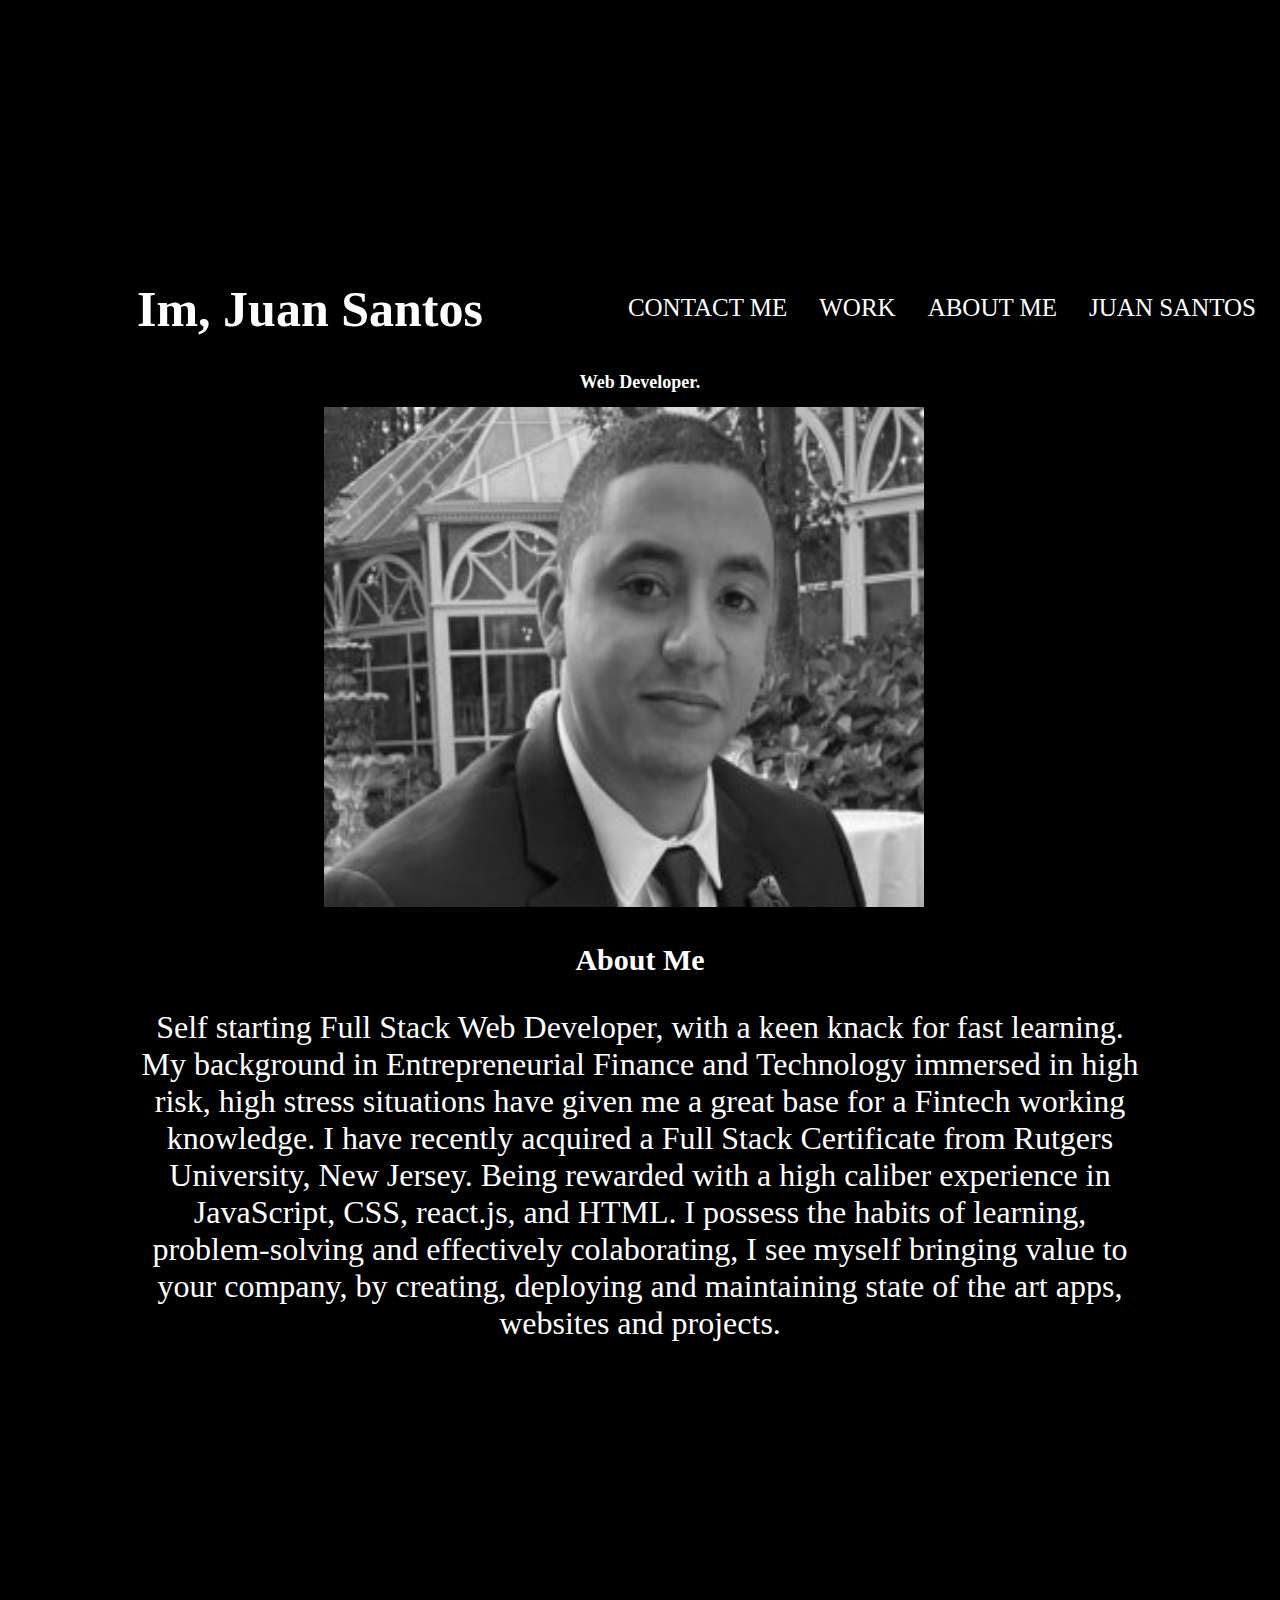
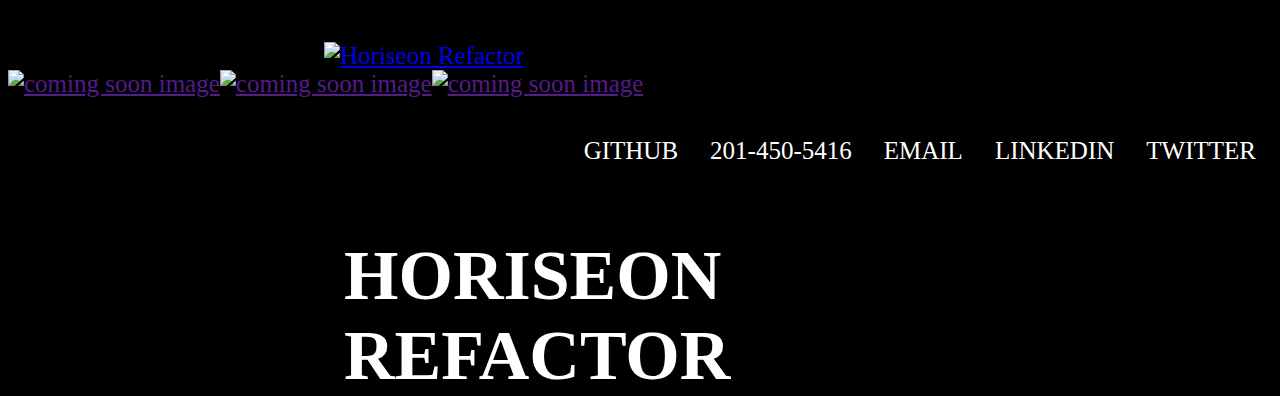
==== commit 1a5442e4: "repaired typo" ====
--- a/index.html
+++ b/index.html
@@ -48,7 +48,7 @@
   
     <section id="work" Class="mainWork">
       
-      <div class="comingsoon" style="position:relative;"><h4 style="position:absolute; top:100px; left:20px;">HORISON REFACTOR</h4>
+      <div class="comingsoon" style="position:relative;"><h4 style="position:absolute; top:100px; left:20px;">HORISEON REFACTOR</h4>
         <a href="https://thereal-baitjet.github.io/seoHorizonhw1/"><img
       src="https://github.com/thereal-baitjet/seoHorizonhw1/raw/main/assets/images/2021-02-12-20-27-thereal-baitjet.github.io.png"
       widht="60%" height="1000px" alt="Horiseon Refactor"></a></div></section>
